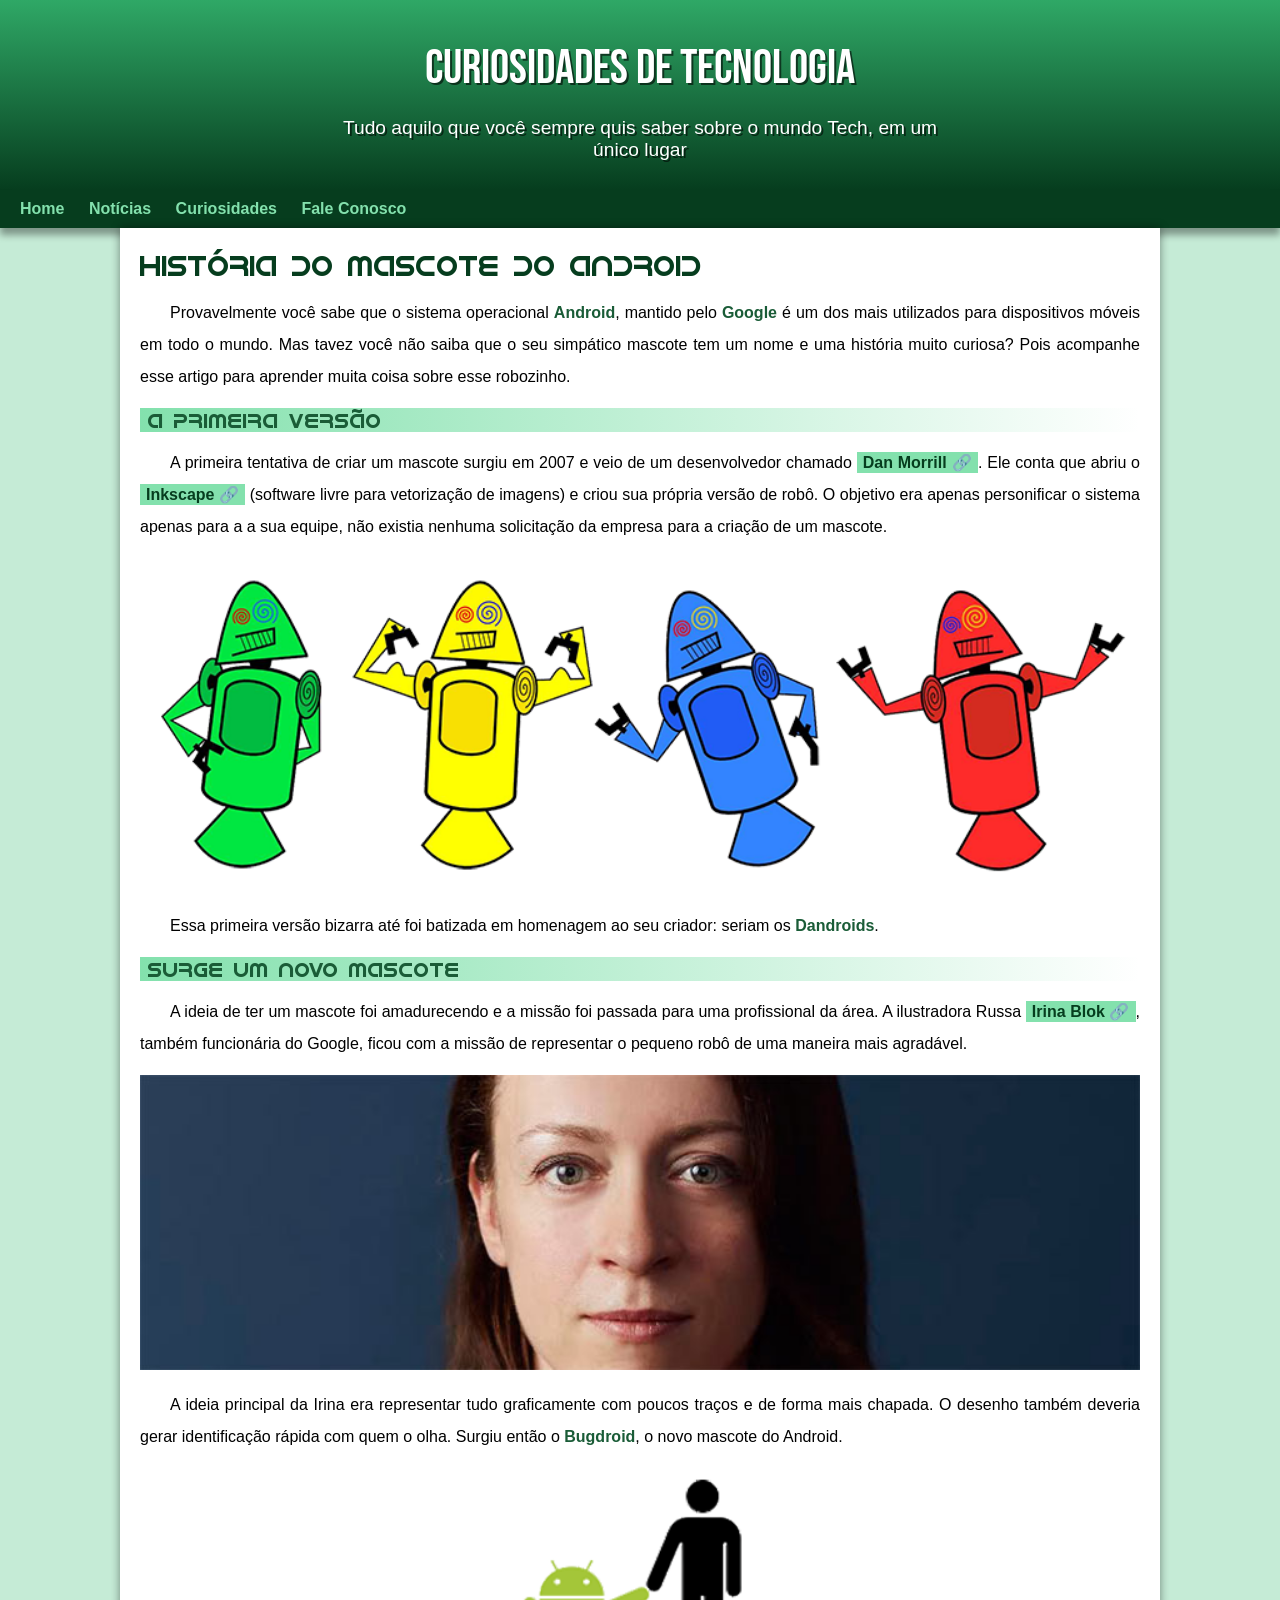
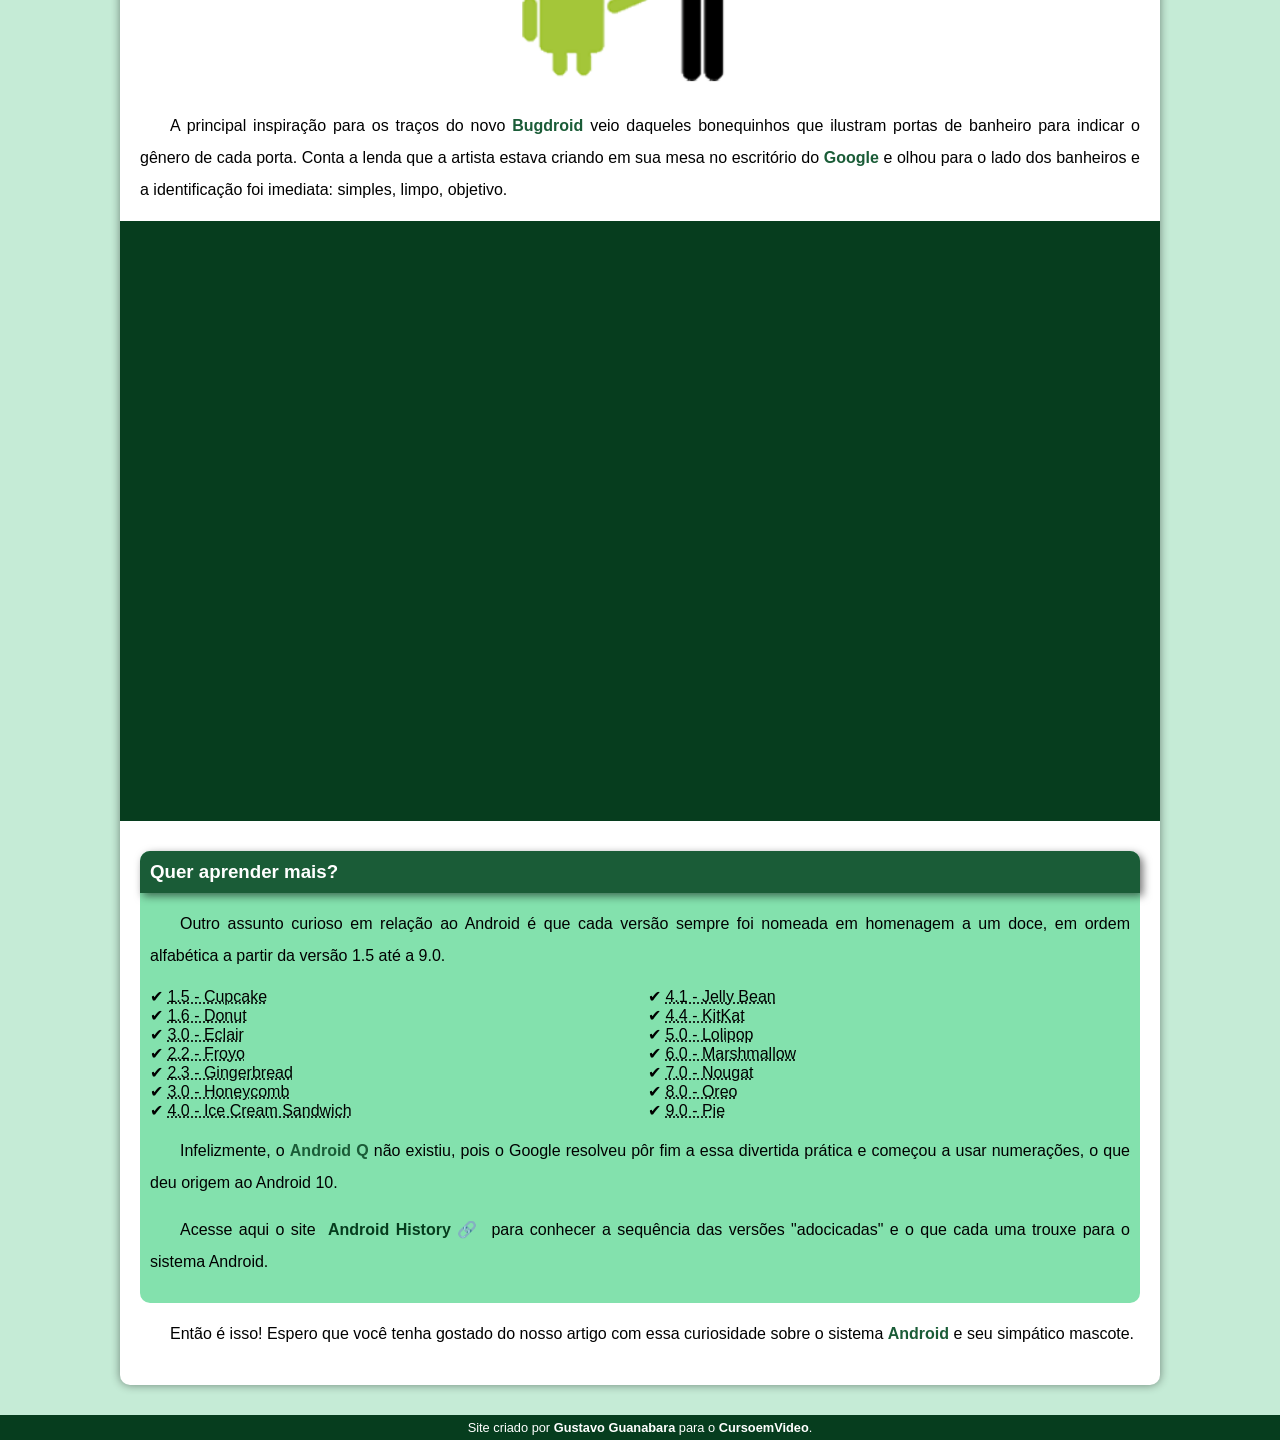
==== index.html @ 2c53fc50 "." ====
<!DOCTYPE html>
<html lang="pt-br">
<head>
    <meta charset="UTF-8">
    <meta name="viewport" content="width=device-width, initial-scale=1.0">
    <title>Como surgiu o mascote do Android</title>
    <link rel="shortcut icon" href="imagens/favicon.ico" type="image/x-icon">
    <link rel="stylesheet" href="estilo/style.css">
</head>
<body>
    
    <header>

        <h1>Curiosidades de Tecnologia</h1>

    <p>Tudo aquilo que você sempre quis saber sobre o mundo Tech, em um único lugar</p>

    </header>

    <nav>

        <a href="#">Home</a>
        <a href="#">Notícias</a>
        <a href="#">Curiosidades</a>
        <a href="#">Fale Conosco</a>

    </nav>

    <main>

        <article>

            <h1>História do Mascote do Android</h1>

            <p>Provavelmente você sabe que o sistema operacional <strong>Android</strong>, mantido pelo <strong>Google</strong> é um dos mais utilizados para dispositivos móveis em todo o mundo. Mas tavez você não saiba que o seu simpático mascote tem um nome e uma história muito curiosa? Pois acompanhe esse artigo para aprender muita coisa sobre esse robozinho.</p>

            <h2>A primeira versão</h2>

            <p>A primeira tentativa de criar um mascote surgiu em 2007 e veio de um desenvolvedor chamado <a href="https://androidcommunity.com/dan-morrill-shows-us-the-android-mascot-that-almost-was-20130103/" hreflang="en" target="_blank" rel="external" class="externo">Dan Morrill</a>. Ele conta que abriu o <a href="https://inkscape.org/pt-br/" hreflang="pt-br" target="_blank" rel="external" class="externo">Inkscape</a> (software livre para vetorização de imagens) e criou sua própria versão de robô. O objetivo era apenas personificar o sistema apenas para a a sua equipe, não existia nenhuma solicitação da empresa para a criação de um mascote.</p>

            <picture>

                <source media="(max-width: 670px)" srcset="imagens/dan-droids-pq.png">

                <img src="imagens/dan-droids.png" alt="Primeiro Mascote do Android">

                </picture>

            <p>Essa primeira versão bizarra até foi batizada em homenagem ao seu criador: seriam os <strong>Dandroids</strong>.</p>

            <h2>Surge um novo mascote</h2>

            <p>A ideia de ter um mascote foi amadurecendo e a missão foi passada para uma profissional da área. A ilustradora Russa <a href="https://www.irinablok.com/android" hreflang="en" target="_blank" rel="external" class="externo">Irina Blok</a>, também funcionária do Google, ficou com a missão de representar o pequeno robô de uma maneira mais agradável.</p>


            <picture>

                <source media="(max-width: 670px)" srcset="imagens/irina-blok-pq.jpg">
                
                <img src="imagens/irina-blok.jpg" alt="Irina Blok, criadora do Bugdroid">

            </picture>


            <p>A ideia principal da Irina era representar tudo graficamente com poucos traços e de forma mais chapada. O desenho também deveria gerar identificação rápida com quem o olha. Surgiu então o <strong>Bugdroid</strong>, o novo mascote do Android.</p>


            <img src="imagens/bugdroid.png" class="pequena" alt="Bugdroid">


            <p>A principal inspiração para os traços do novo <strong>Bugdroid</strong> veio daqueles bonequinhos que ilustram portas de banheiro para indicar o gênero de cada porta. Conta a lenda que a artista estava criando em sua mesa no escritório do <strong>Google</strong> e olhou para o lado dos banheiros e a identificação foi imediata: simples, limpo, objetivo.</p>

            <div class="video">

                <iframe width="560" height="315" src="https://www.youtube.com/embed/l2UDgpLz20M?si=-yMGPIh-vIHEhjjy" title="YouTube video player" frameborder="0" allow="accelerometer; autoplay; clipboard-write; encrypted-media; gyroscope; picture-in-picture; web-share" referrerpolicy="strict-origin-when-cross-origin" allowfullscreen></iframe>

            </div>
            
            <aside>

                <h3>Quer aprender mais?</h3>

                <p>Outro assunto curioso em relação ao Android é que cada versão sempre foi nomeada em homenagem a um doce, em ordem alfabética a partir da versão 1.5 até a 9.0.</p>

            <ul>

                <li><abbr title="Bolo de Copo">1.5 - Cupcake</abbr></li>
                <li><abbr title="Rosquinha">1.6 - Donut</abbr></li>
                <li><abbr title="Bomba">3.0 - Eclair</abbr></li>
                <li><abbr title="Iorgute Congelado">2.2 - Froyo</abbr></li>
                <li><abbr title="Biscoito de Gengibre">2.3 - Gingerbread</abbr></li>
                <li><abbr title="Favo de Mel">3.0 - Honeycomb</abbr></li>
                <li><abbr title="Sanduiche de Sorvete">4.0 - Ice Cream Sandwich</abbr></li>
                <li><abbr title="Jujuba">4.1 - Jelly Bean</abbr></li>
                <li><abbr title="KitKat">4.4 - KitKat</abbr></li>
                <li><abbr title="Pirulito">5.0 - Lolipop</abbr></li>
                <li><abbr title="Marshmallow">6.0 - Marshmallow</abbr></li>
                <li><abbr title="Torrone">7.0 - Nougat</abbr></li>
                <li><abbr title="Oreo">8.0 - Oreo</abbr></li>
                <li><abbr title="Torta">9.0 - Pie</abbr></li>

            </ul>

                <p>Infelizmente, o <strong>Android Q</strong> não existiu, pois o Google resolveu pôr fim a essa divertida prática e começou a usar numerações, o que deu origem ao Android 10.</p>

                <p>Acesse aqui o site <a href="https://www.android.com/intl/en_uk/" hreflang="en" target="_blank" rel="enternal" class="externo">Android History</a> para conhecer a sequência das versões "adocicadas" e o que cada uma trouxe para o sistema Android.</p>
                
            </aside>
            

            <p>Então é isso! Espero que você tenha gostado do nosso artigo com essa curiosidade sobre o sistema <strong>Android</strong> e seu simpático mascote.</p>

        </article>

    </main>

    <footer>
        <p>Site criado por <a href="gustavoguanabara.github.io" hreflang="pt-br" target="_blank" rel="external">Gustavo Guanabara</a> para o <a href="youtube.com/cursoemvideo" target="_blank">CursoemVideo</a>.</p>
    </footer>

</body>
</html>
---- estilo/style.css ----
@charset "UTF-8";

@import url('https://fonts.googleapis.com/css2?family=Bebas+Neue&family=Love+Light&display=swap');

@font-face {
    font-family: 'android';
    src: url('../fontes/idroid.otf') format(opentype);
    font-weight: normal;
}

:root {
   --cor0: #c5ebd6;
   --cor1: #83e1ad;
   --cor2: #3ddc84;
   --cor3: #2fa866;
   --cor4: #1a5c37;
   --cor5: #063d1e;

   --fonte-padrao: Arial, Verdana, Helvetica, sans-serif;
   --fonte-destaque: "Bebas Neue", serif;
   --font-android: 'android', cursive; 
   
}

* {
    margin: 0px;
    padding: 0px;
}


body {
    background-color: var(--cor0);
    font-family: var(--fonte-padrao);
}

a.externo::after {
    content: '\00a0\1F517';
}

header {
    background-image: linear-gradient(to bottom, var(--cor3), var(--cor5));
    min-height: 150px;
    text-align: center;
    padding-top: 40px;
}

header > h1 {
    color: white;
    font-family: var(--fonte-destaque);
    font-size: 3em;
    font-weight: normal;
    margin-bottom: 20px;
    text-shadow: 2px 2px 0px rgba(0, 0, 0, 0.581);    
}

header > p {
    color: white;
    font-family: var(--fonte-padrao);
    font-size: 1.2em;
    max-width: 600px;
    padding-right: 10px;
    padding-left: 10px;
    margin: auto;
    margin-bottom: 20px;
    text-shadow: 2px 2px 0px rgba(0, 0, 0, 0.581);
}

nav {
    background-color: var(--cor5);
    padding: 10px;
    box-shadow: 0px 7px 7px rgba(0, 0, 0, 0.363);
}

nav > a {
    color: var(--cor1);
    padding: 10px;
    text-decoration: none;
    font-weight: bold;
    border-radius: 5px;
    transition-duration: .5s;
}

nav > a:hover {
    background-color: var(--cor3);
    color: var(--cor5);
}

main {
    background-color: white;
    min-width: 300px;
    max-width: 1000px;
    margin: auto;
    margin-bottom: 30px;
    padding: 20px;
    box-shadow: 0px 0px 10px rgba(0, 0, 0, 0.441);
    border-bottom-left-radius: 10px;
    border-bottom-right-radius: 10px;
}

main h1 {
    color: var(--cor5);
    font-family: var(--font-android);
    font-weight: normal;
    font-size: 1.8em;
}

main h2 {
    font-family: var(--font-android);    
    font-size: 1.3em;
    font-weight: normal;
    color: var(--cor4);
    background-image: linear-gradient(to right, var(--cor1), transparent);
    text-indent: 8px;
}

main p {
    margin: 15px 0px;
    text-align: justify;
    text-indent: 30px;
    line-height: 2em;
    font-size: 1em;    
}

main strong {
    color: var(--cor4);
    font-weight: bold;    
}

main a {
    text-decoration: none;
    font-weight: bold;
    color: var(--cor5);
    background-color: var(--cor1);
    padding: 2px 6px;
}

main a:hover {
    text-decoration: underline;
    color: var(--cor4);
}

main img {
    width: 100%;
}

main img.pequena {
    max-width: 350px;
    margin: auto;
    display: block;
}

div.video {
    background-color: var(--cor5);    
    margin: 0px -20px 30px -20px;
    padding: 20px;
    padding-bottom: 58%;

    position: relative;
}

div.video > iframe {
    position: absolute;
    top: 5%;
    left: 5%;
    width: 90%;
    height: 90%;
}

aside {
    background-color: var(--cor1);
    padding: 10px;
    border-radius: 10px;
}

aside h3 {
    background-color: var(--cor4);
    color: white;
    padding: 10px;
    margin: -10px -10px 0px -10px;
    border-radius: 10px 10px 0px 0px;
    box-shadow: 3px 3px 8px rgba(0, 0, 0, 0.542);
}

aside > ul {
    list-style-type: '\2714\00a0';
    list-style-position: inside;
    columns: 2;
}

footer {
    background-color: var(--cor5);
    color: white;
    text-align: center;
    font-size: 0.8em;
    padding: 5px;
}

footer a {
    color: white;
    font-weight: bold;
    text-decoration: none;
}

footer a:hover {
    text-decoration: underline;
    color: var(--cor1);
}
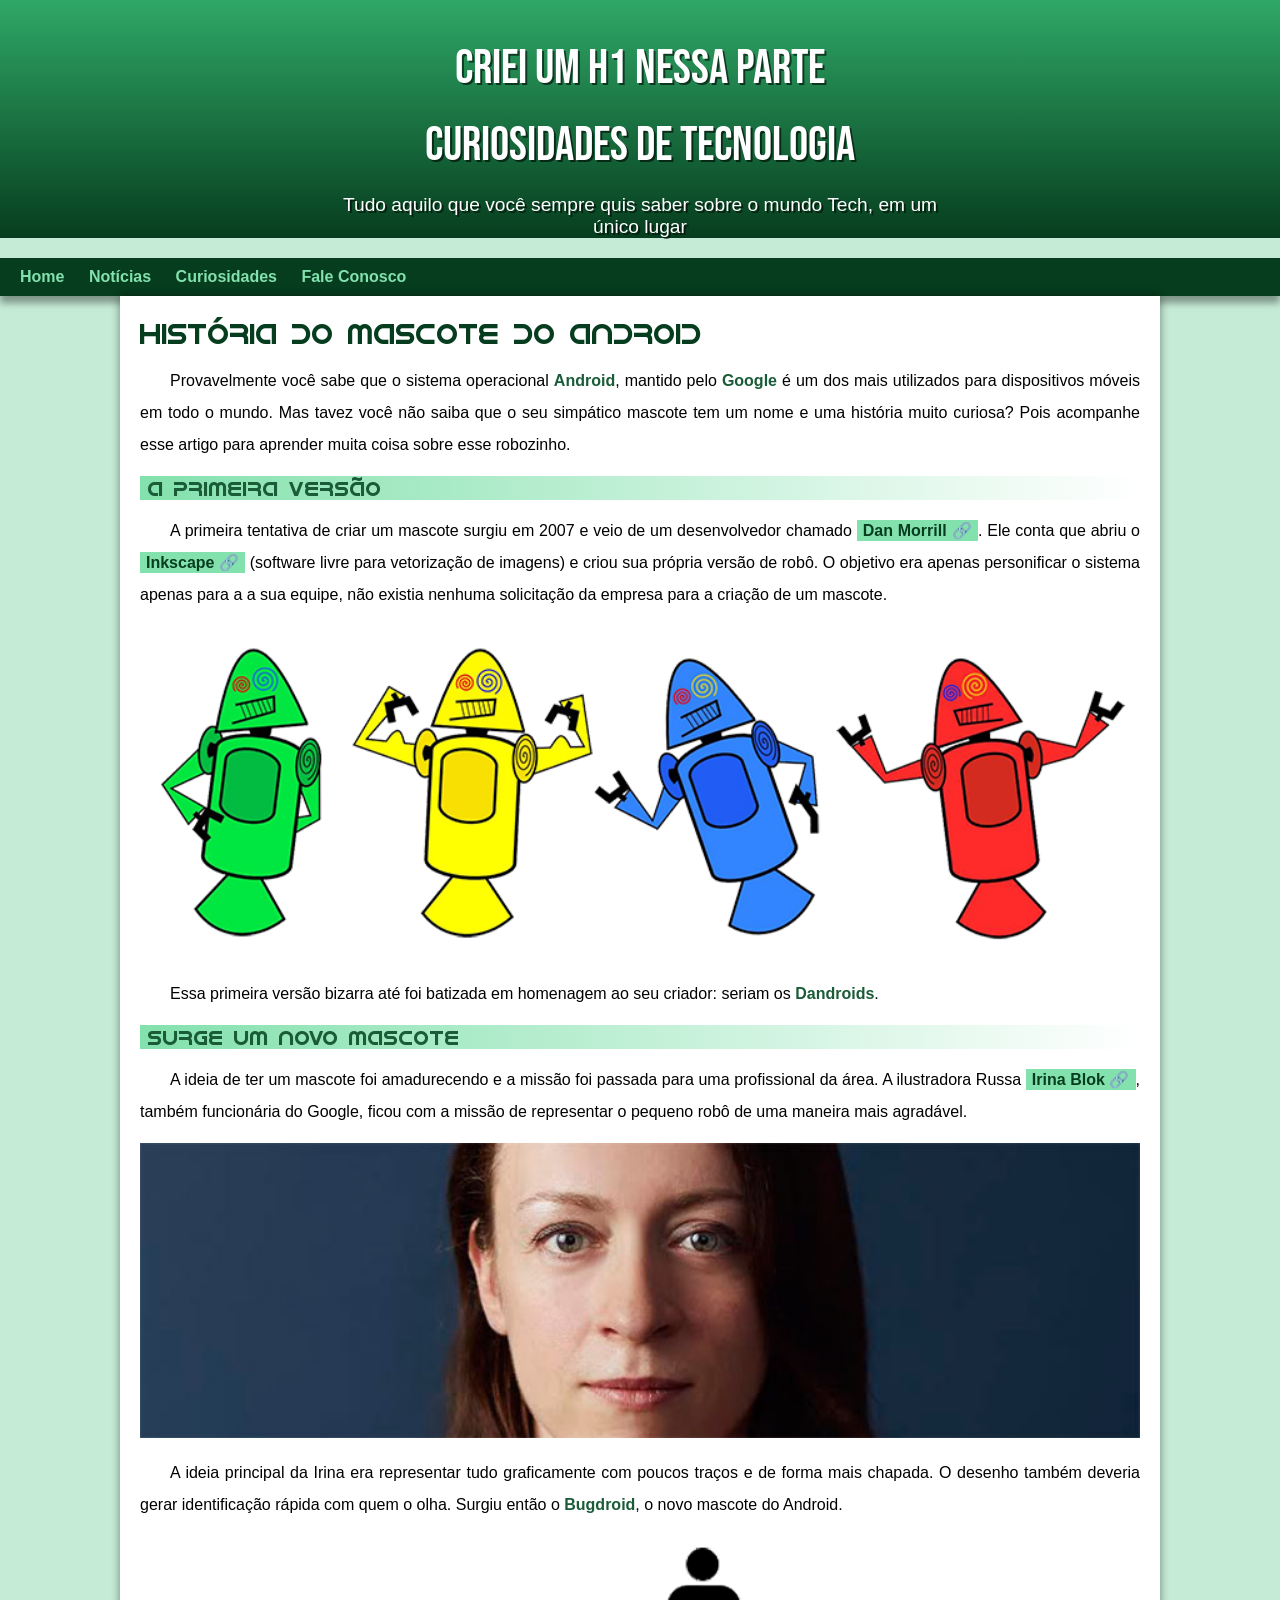
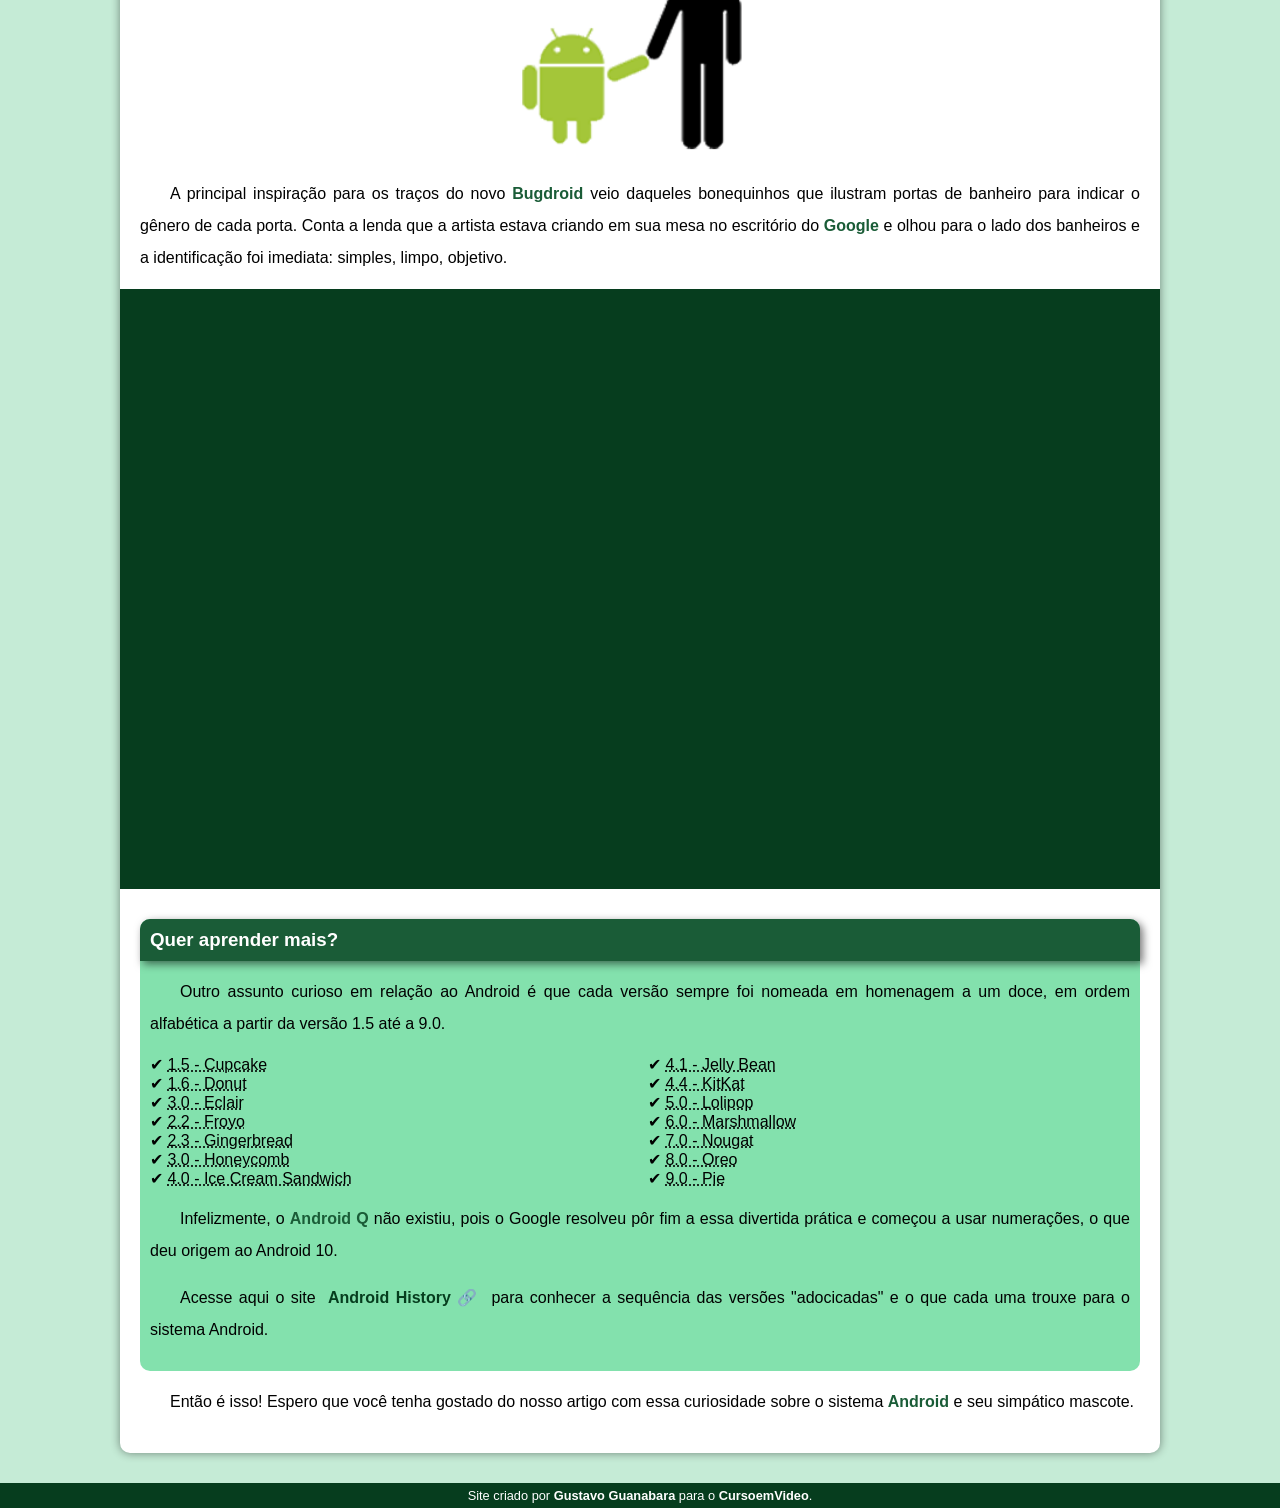
==== commit 64e3066f: "android Criei um h1 novo" ====
--- a/index.html
+++ b/index.html
@@ -10,7 +10,7 @@
 <body>
     
     <header>
-
+        <h1>CRIEI UM H1 NESSA PARTE</h1>
         <h1>Curiosidades de Tecnologia</h1>
 
     <p>Tudo aquilo que você sempre quis saber sobre o mundo Tech, em um único lugar</p>
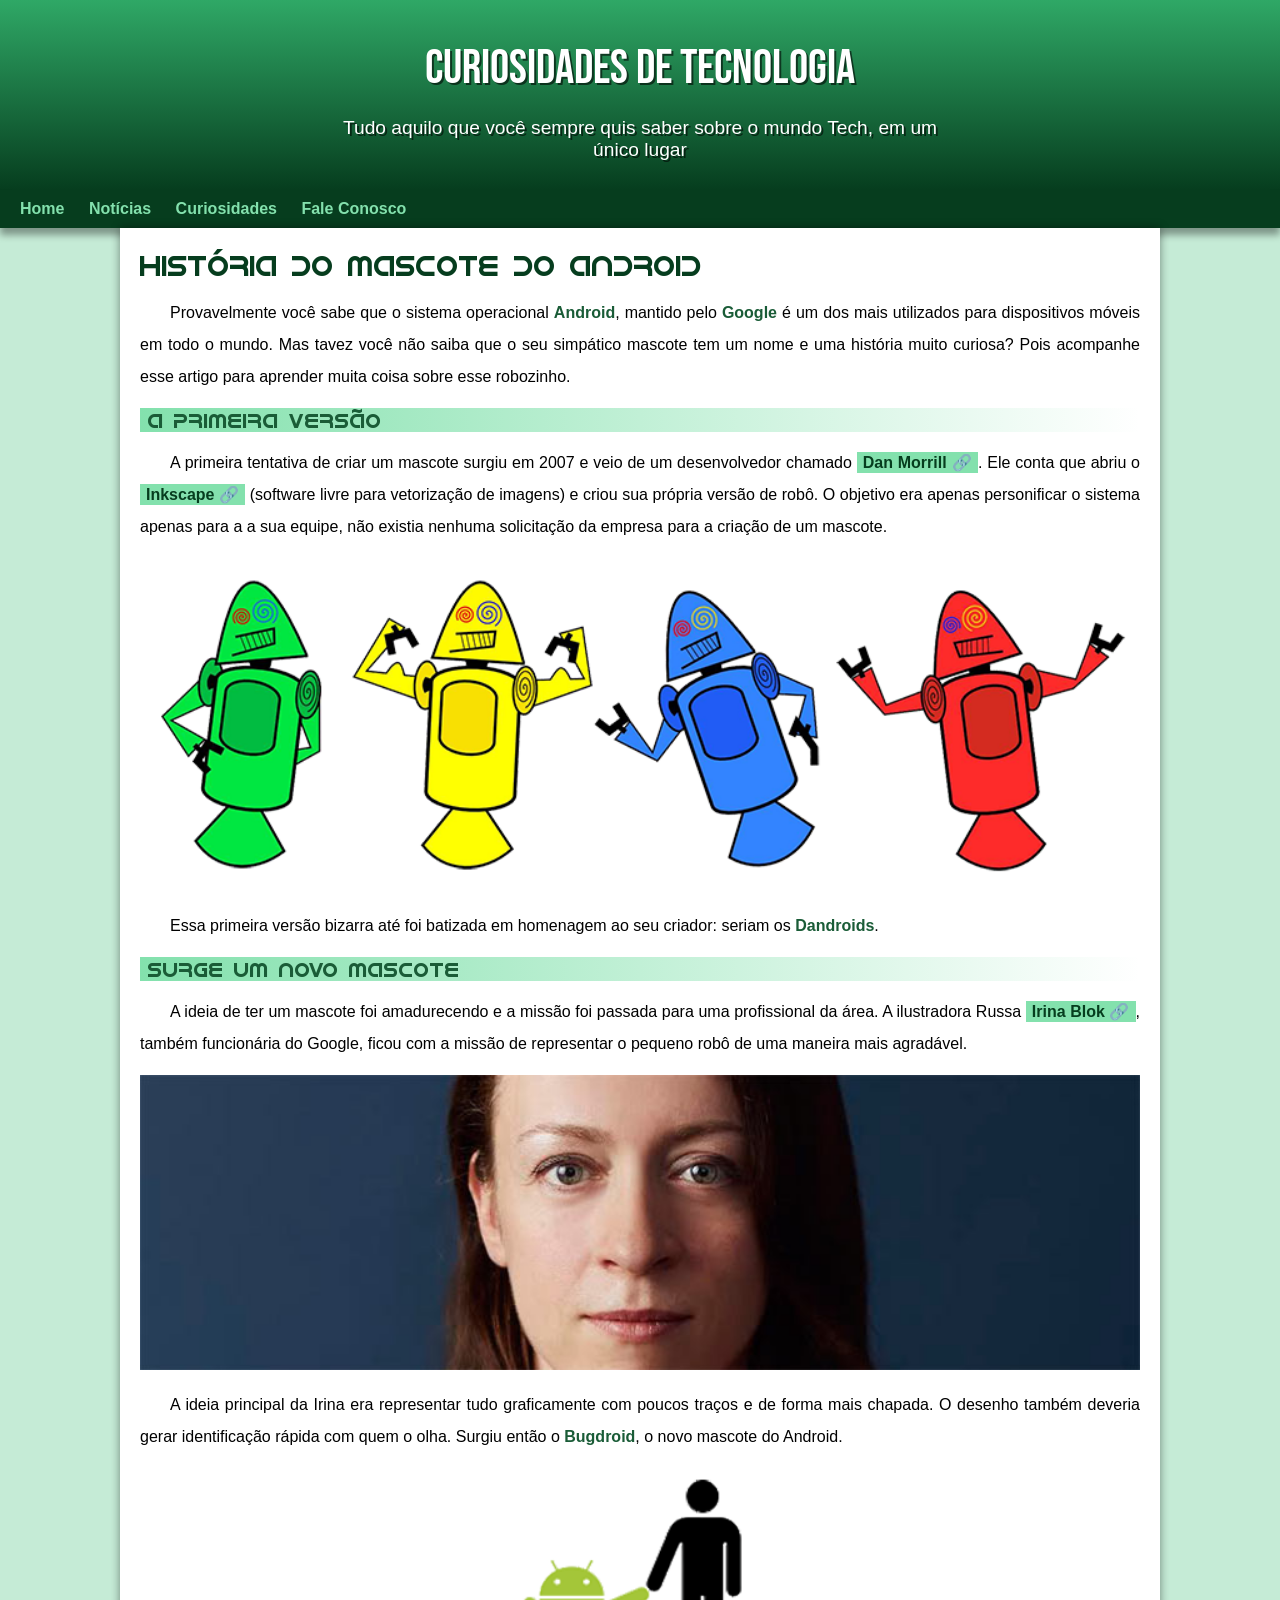
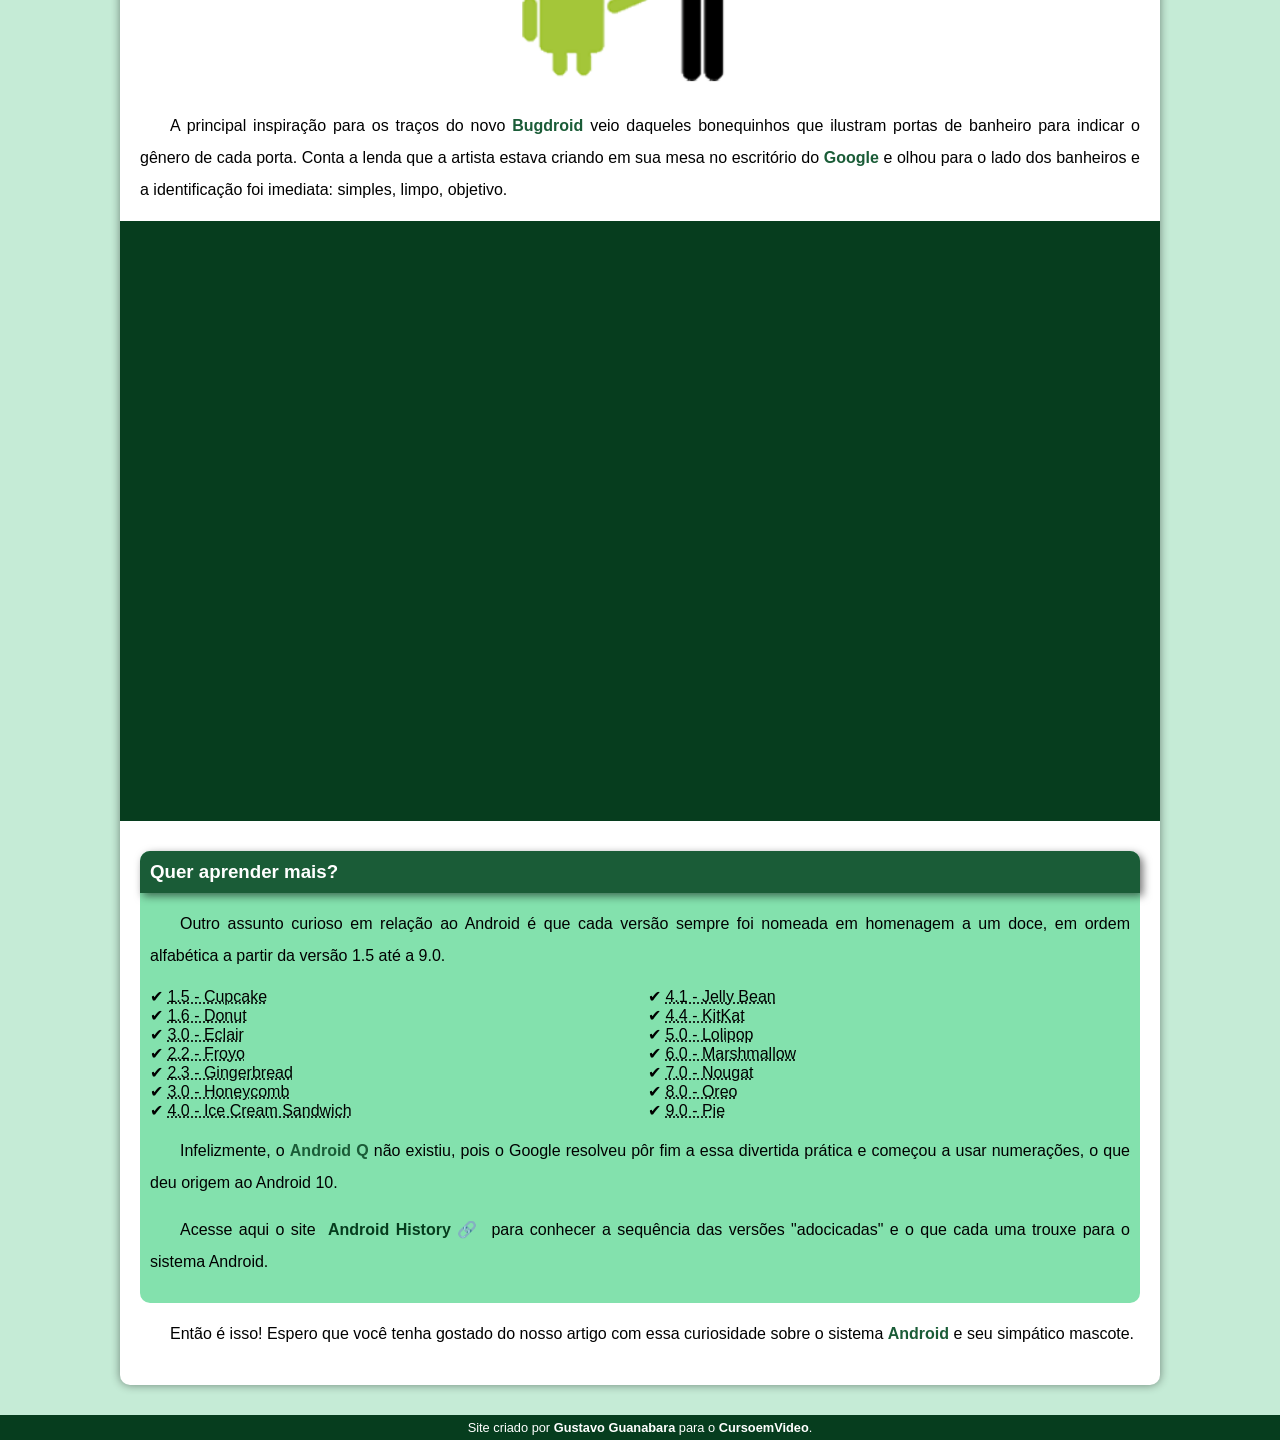
==== commit cb7b49aa: "android.html Retirei o meu H1 criado recentemente." ====
--- a/index.html
+++ b/index.html
@@ -9,8 +9,7 @@
 </head>
 <body>
     
-    <header>
-        <h1>CRIEI UM H1 NESSA PARTE</h1>
+    <header>        
         <h1>Curiosidades de Tecnologia</h1>
 
     <p>Tudo aquilo que você sempre quis saber sobre o mundo Tech, em um único lugar</p>
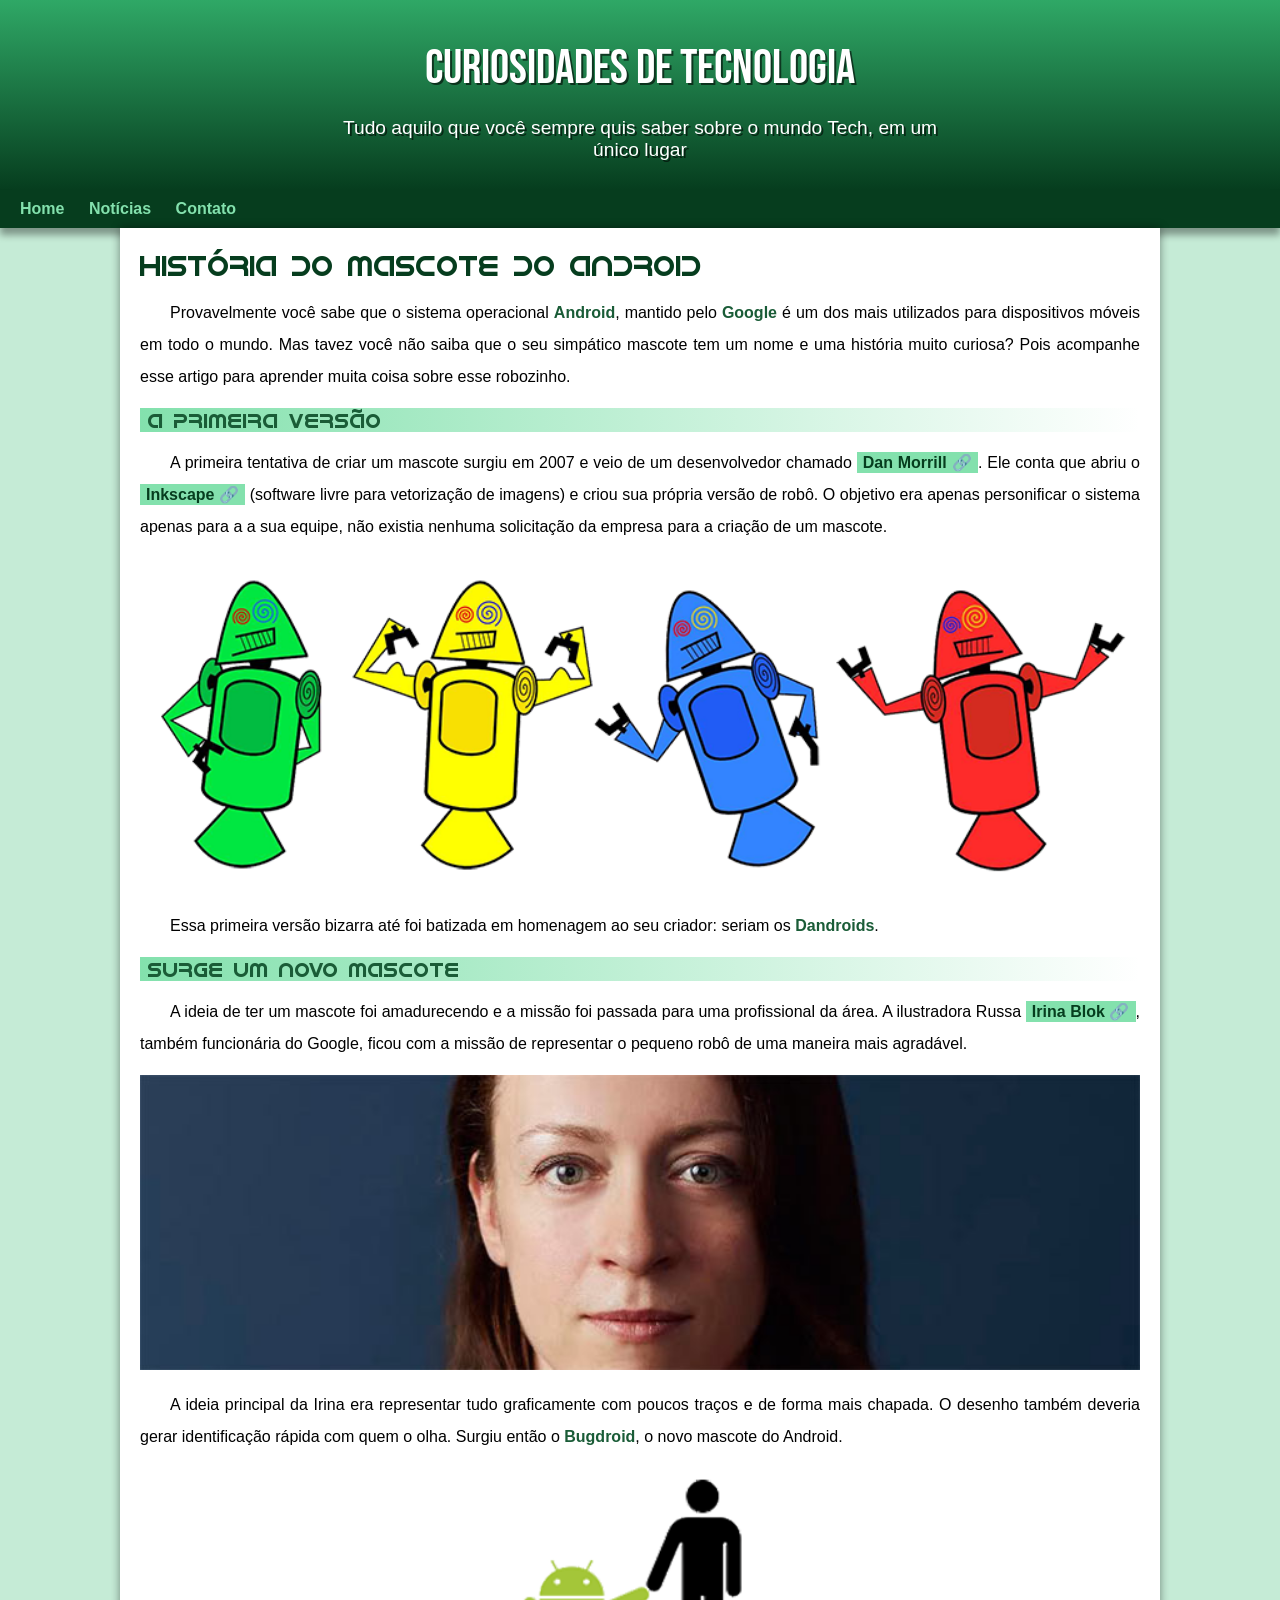
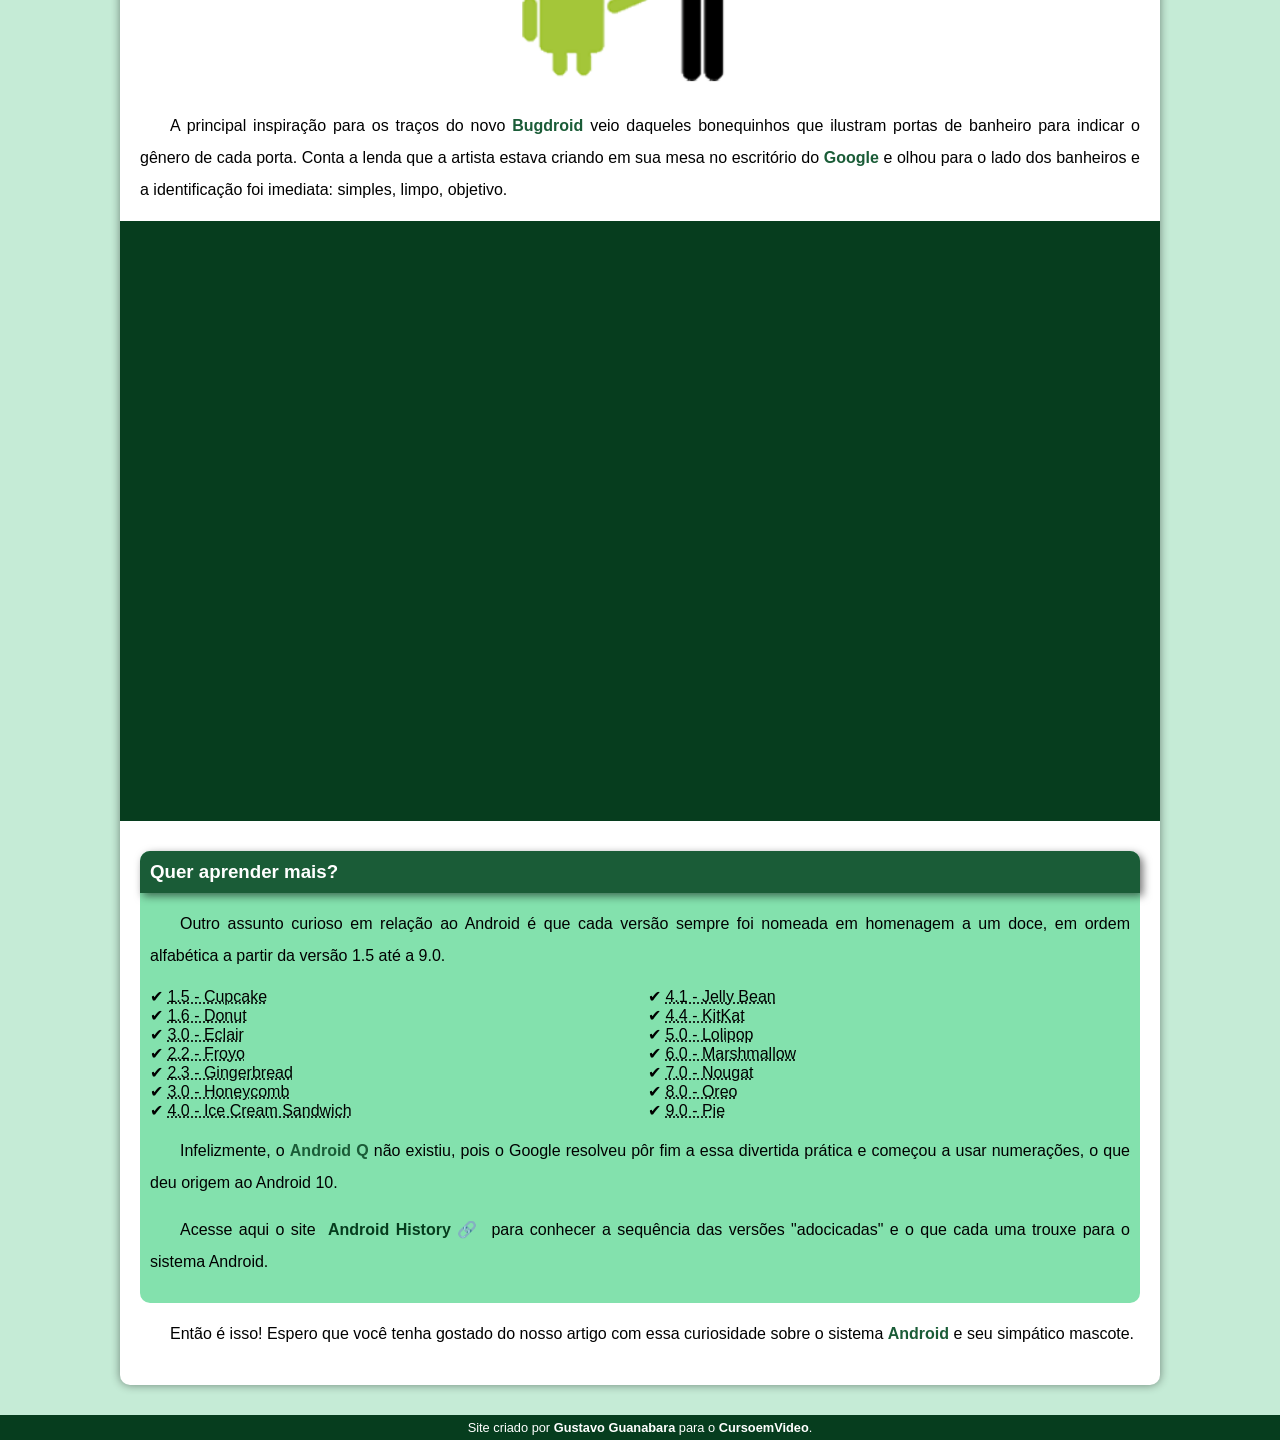
==== commit 3aa91bdb: "alterei o meu nav" ====
--- a/index.html
+++ b/index.html
@@ -19,9 +19,8 @@
     <nav>
 
         <a href="#">Home</a>
-        <a href="#">Notícias</a>
-        <a href="#">Curiosidades</a>
-        <a href="#">Fale Conosco</a>
+        <a href="#">Notícias</a>        
+        <a href="#">Contato</a>
 
     </nav>
 
--- a/estilo/style.css
+++ b/estilo/style.css
@@ -61,7 +61,7 @@
     padding-right: 10px;
     padding-left: 10px;
     margin: auto;
-    margin-bottom: 20px;
+    padding-bottom: 20px;
     text-shadow: 2px 2px 0px rgba(0, 0, 0, 0.581);
 }
 
